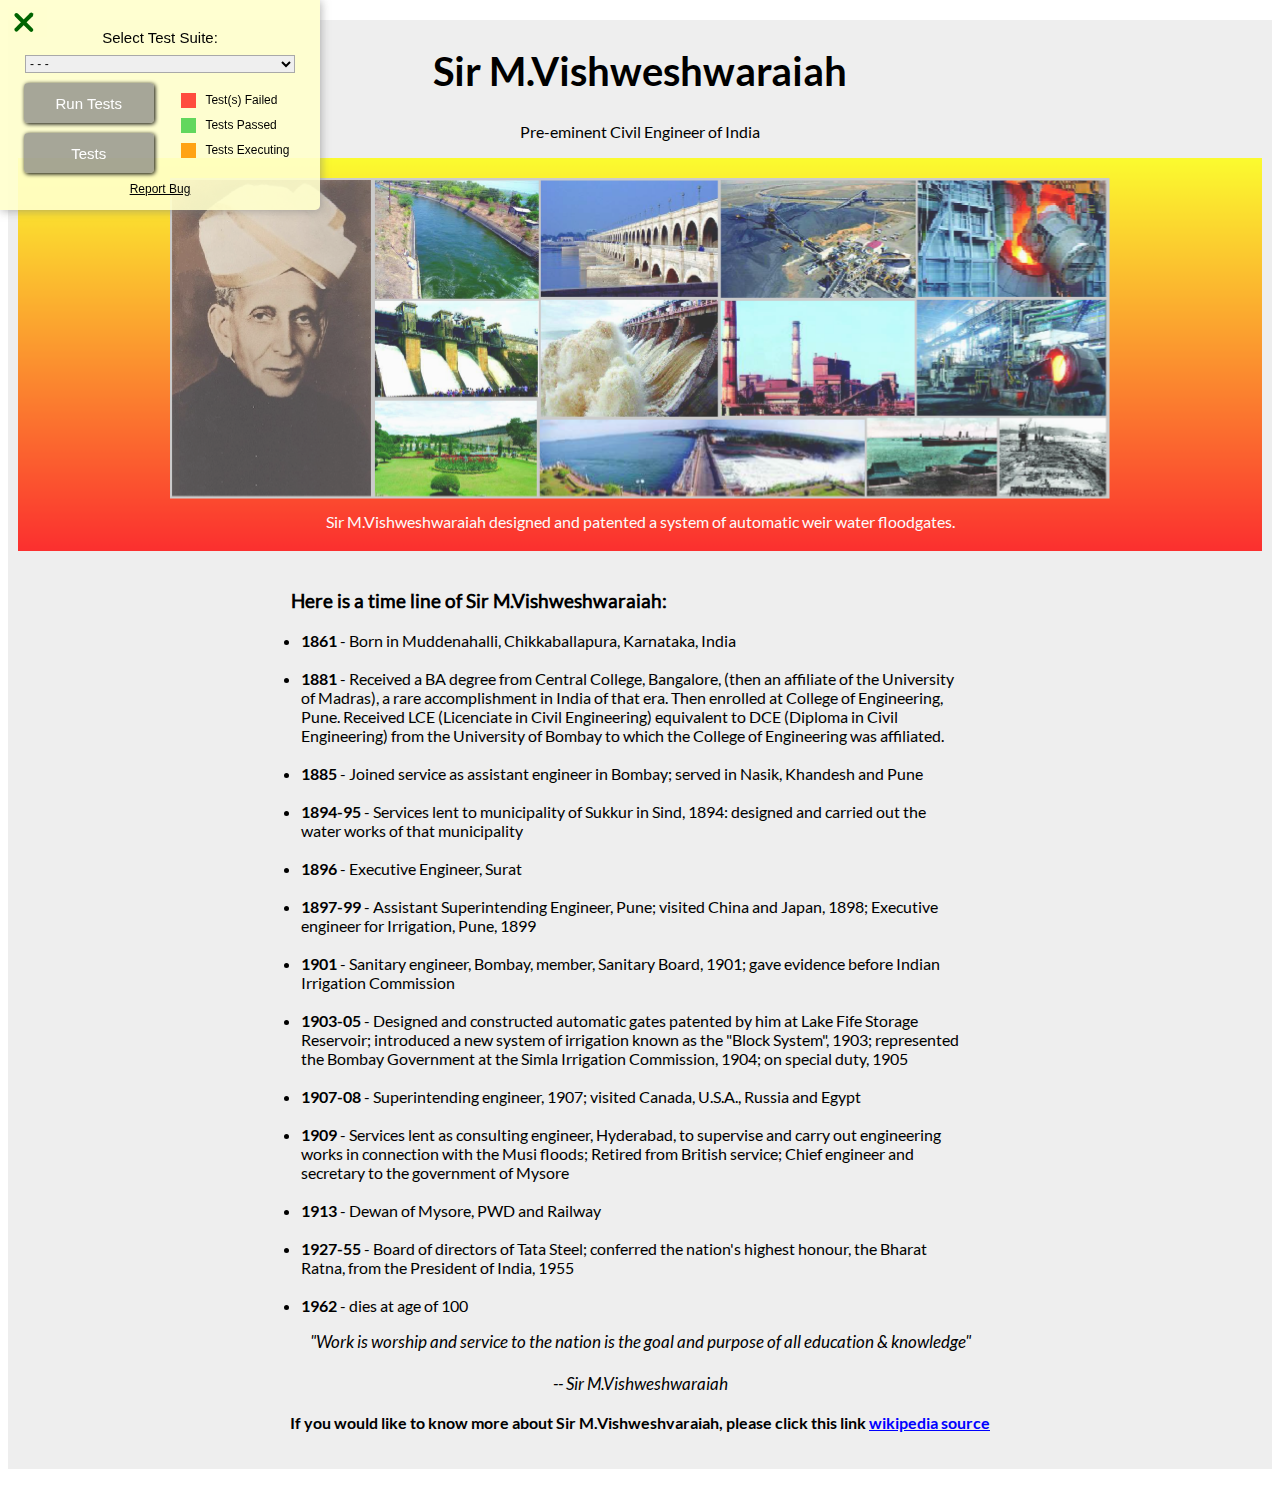
==== responsive-web-design-projects/build-a-tribute-page/index.html @ ef9f0890 "Create index.html" ====
<!DOCTYPE html>
<html>
<head>
<title>
Sir M.Vishweshwaraiah Tribute Page
</title>
<meta charset="utf-8">
<meta name='viewport' content='width=device-width, initial-scale=1'>
<meta name="title" content="Vishweshwaraiah Tribute Page">
<meta name="description" content="Pre-eminent Engineer of India, conferred the nation's highest honour, the Bharat Ratna, in 1955, Indian chief civil engineer, scholar, statesman, politician, Knight Commander, Diwan of Mysore">
<meta name="image" content="image/sir m Vishweshwaraiah.png">
<link href="https://fonts.googleapis.com/css?family=Lato:300,400,400italic,700,700italic" rel="stylesheet">
<link href="css/style.css" rel="stylesheet">
<script defer type="text/javascript" src="javascript/bundle.js"></script>
</head>
<body>
<main id="main">
<header><h1 id="title">Sir M.Vishweshwaraiah</h1><p class="font1">Pre-eminent Civil Engineer of India</p></header>
<div id="img-div">
<figure id="image">
<svg  version="1.1" id="Layer_1" xmlns="&ns_svg;" xmlns:xlink="&ns_xlink;" width="939.548" height="320.517"
	 viewBox="0 0 939.548 320.517" overflow="visible" enable-background="new 0 0 939.548 320.517" xml:space="preserve">
<image width="1879" height="641" alt="Sir M.Vishweshwaraiah image/png" xlink:href="[data-uri]
w74TUAw1wA+Gyzg4MVKdOAMdlmqSO181OVi1Q/mgMiEGWAV7//4D29rc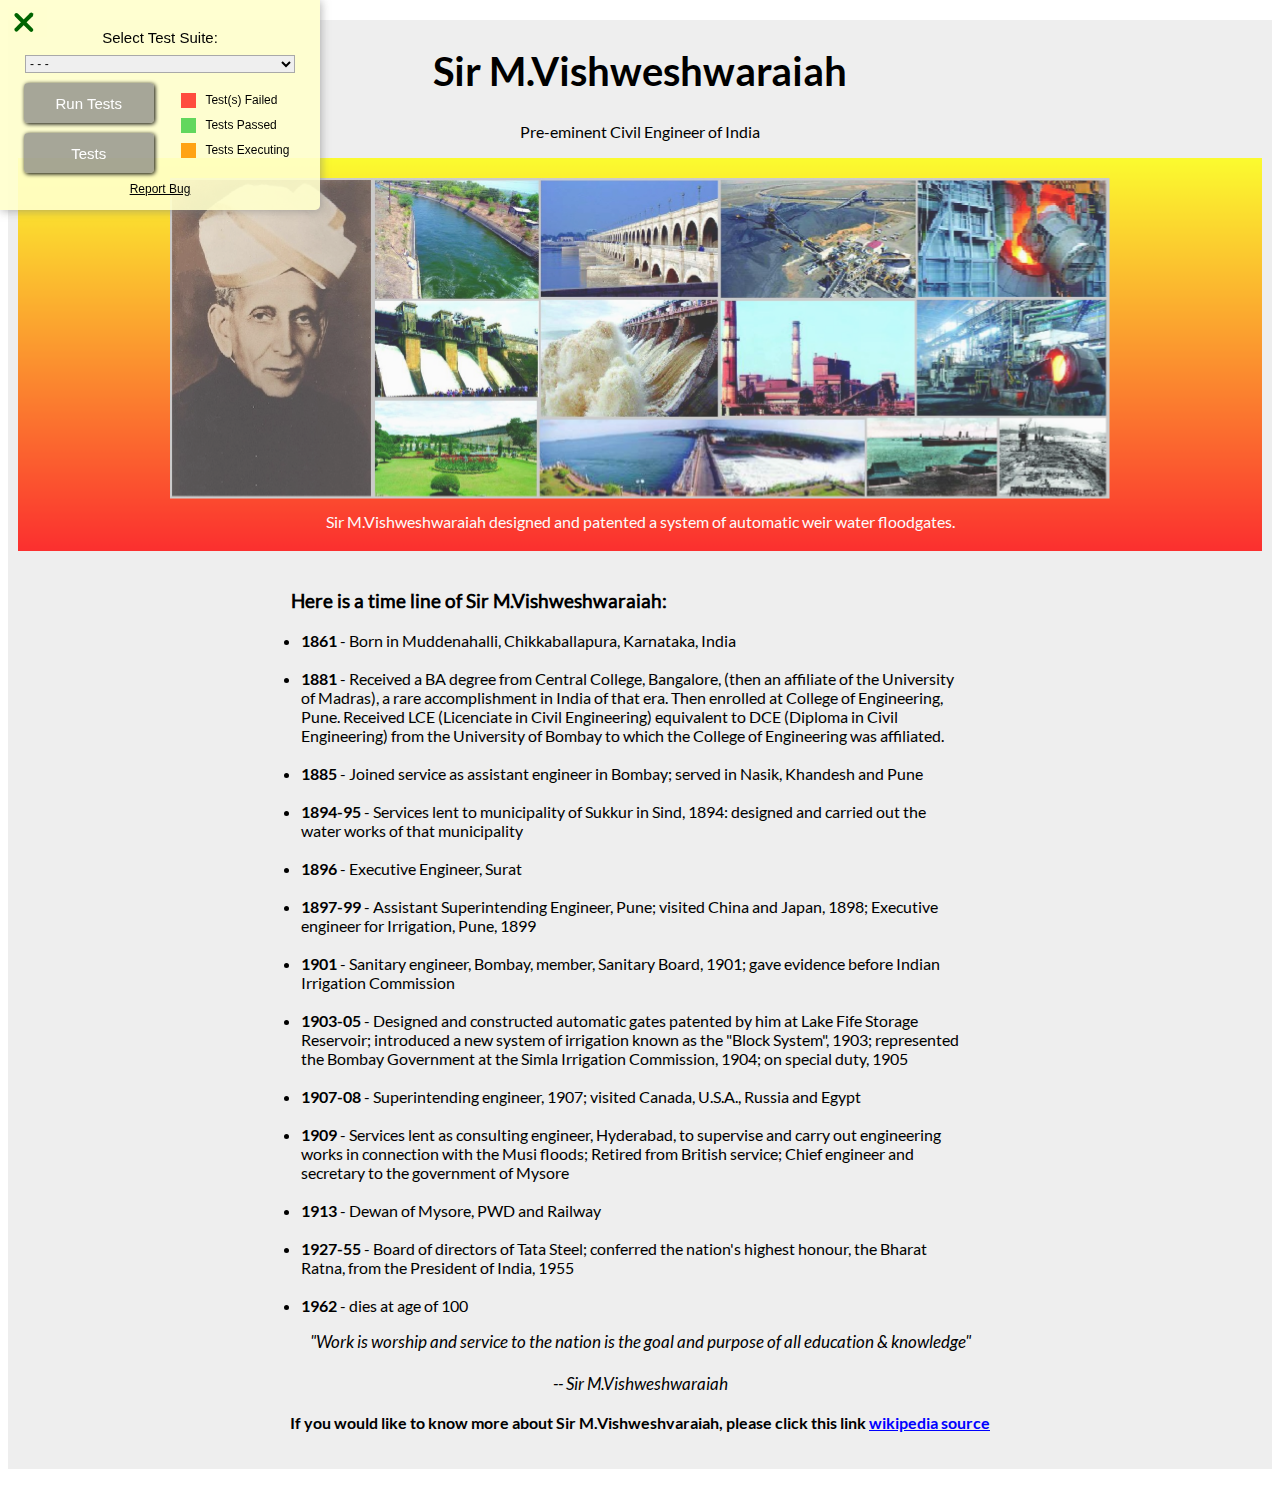
